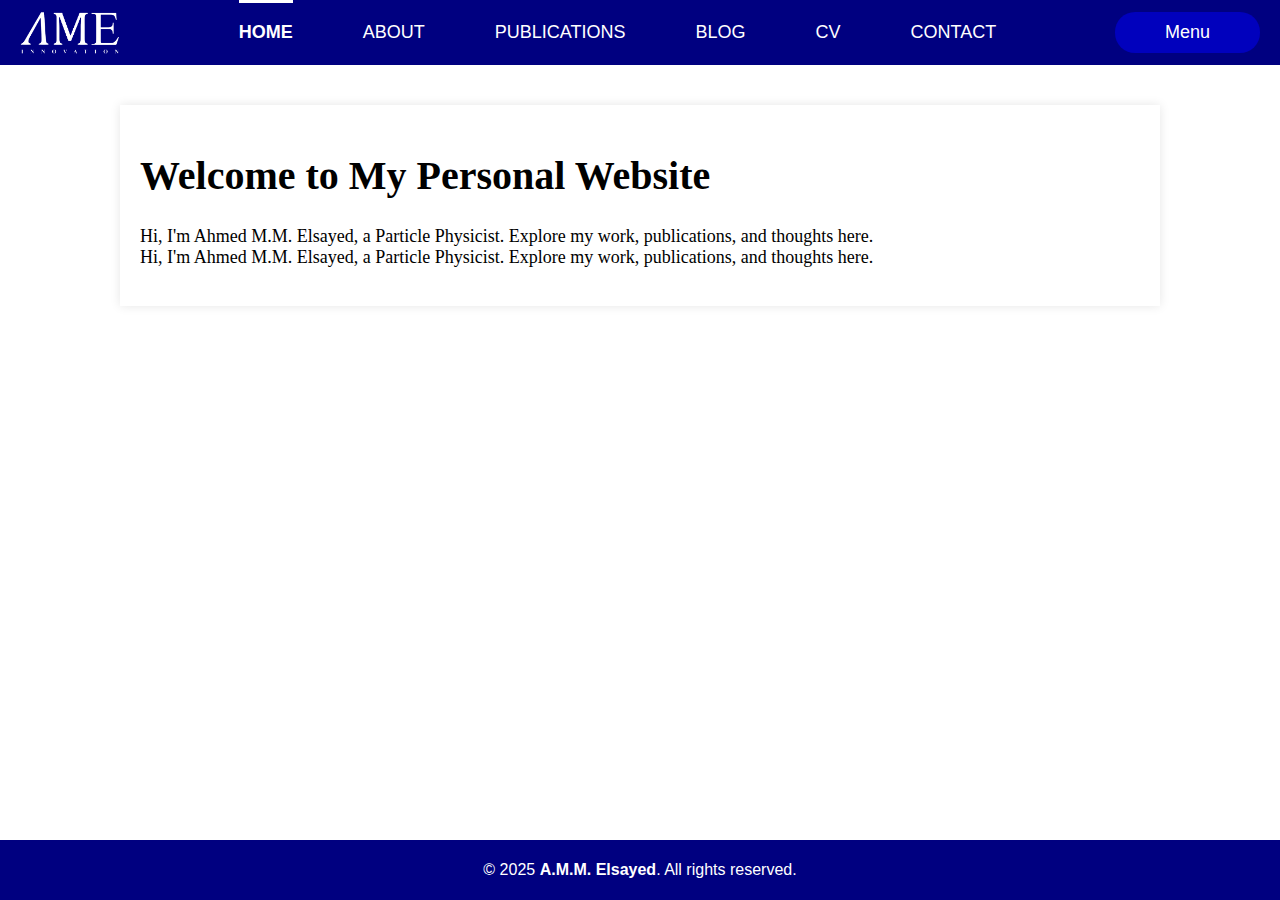
==== index.html @ 426c85c6 "Add files via upload" ====
<!DOCTYPE html>
<html lang="en">

<head>
    <meta charset="UTF-8">

    <meta name="viewport" content="width=device-width, initial-scale=1.0">

    <title>A.M.M. Elsayed</title>

    <!--Browser Tap icon-->
    <link rel="icon" href="https://s3.amazonaws.com/static.graphemica.com/glyphs/i300s/000/011/016/original/039B-300x300.png?1275329315">
    
    <!--Body and Body-Main styles-->
    <link rel="stylesheet" href="home.css">

    <!--Header and footer stylings-->
    <link rel="stylesheet" href="styles/header.css">
    <link rel="stylesheet" href="styles/footer.css">

</head>

<body>

    <!--A Header with links-->
    <header>
        <img src="images/logo.png" alt="Logo" class="logo">
        <nav class="headings-nav">
            <ul>
                <li>
                    <a href= "./index.html" style="border-top: 10px solid white; padding-top: 19px">
                        <strong>HOME</strong>
                    </a>
                </li>
                <li>
                    <a href="./about.html">
                        ABOUT
                    </a>
                </li>
                <li>
                    <a href="./publications.html">
                        PUBLICATIONS
                    </a>
                </li>
                <li>
                    <a href="./blog.html">
                        BLOG
                    </a>
                </li>
                <li>
                    <a href="./cv.html">
                        CV
                    </a>
                </li>
                <li>
                    <a href="./contact_me.html">
                        CONTACT
                    </a>
                </li>
            </ul>
        </nav>
        <button id="menu" class="menu" aria-label="Menu">
        Menu
        </button>
    </header>

    <main>
        <section id="intro">

            <h1>Welcome to My Personal Website</h1>

            <p>
                Hi, I'm Ahmed M.M. Elsayed, a Particle Physicist. Explore my work, publications, and thoughts here.
                <br>
                Hi, I'm Ahmed M.M. Elsayed, a Particle Physicist. Explore my work, publications, and thoughts here.
            </p>

        </section>
    </main>

    <footer>
        <p>&copy 2025 <strong>A.M.M. Elsayed</strong>. All rights reserved.</p>
    </footer>
</body>
</html>
---- home.css ----
/*---------------------------------------*\ 
    AUTHOR: A.M.M. Elsayed   
    * ALL RIGHTS RESERVED *
\*---------------------------------------*/

/*  this is for all the elements in the html file 
    Here we chose to set zero distance between the
    browser borders and the elements borders
*/
html, body {
    margin: 0;
    padding: 0;

    height: 100%;
    display: flex;
    flex-direction: column;
}

body main {
    margin: 10px;   /* Space outside the border */
    padding: 10px;  /* Space inside the border, between content and border */

    flex: 1; /* Fills available space */
}

#intro {
    max-width: 1000px;
    margin: 20px auto;
    padding: 20px;
    background-color: white;
    box-shadow: 0 0 10px rgba(0,0,0,0.1);
}

#intro h1{
    font-size: 40px;
}

#intro p{
    font-size: 18px;
    font-family: 'Times New Roman', Times, serif;
}
---- styles/header.css ----
/* Header Settings */

header {
    background-color: navy; 
    color: white;
    padding: 10px 0px; /* Add some space in (top& bottom) and (left&right) */
    width: 100%; /* To take all width of the page */

    display: flex;
    justify-content: space-between; /* centers horizontally */
    align-items: center;    /* centers vertically */

    gap: 20px;  /* Gap some distance between the logo, links and the toggle menu
                    note that same gap must be used for bullets */
}

/* to edit the logo */
.logo {
    width: 100px;
    height: auto; /* Maintains aspect ratio */
    padding-left:20px;

    filter: brightness(0) saturate(100%) invert(1); /* to make logo white*/
}

.headings-nav ul {
    list-style: none;       /* Remove bullets */
    margin: 0;
    padding: 0;
    display: flex;          /* Lay out items horizontally */
    gap: 70px;              /* Add spacing between items */
  }

/* make the Navigation links with white text color */
.headings-nav ul li a {
    color: white;
    font-family: Arial, Helvetica, sans-serif;
    text-decoration: none;
    font-size: 18px;
  }

.headings-nav ul li a:hover {
    color: lightblue;
    font-family: Arial, Helvetica, sans-serif;
    border-top: 10px solid white;
    padding-top: 19px;
    padding-bottom: 18px;
  }

@media screen and (max-width: 1150px) {
    .headings-nav {
      display: none;
    }
  }

.menu {
    margin-right:20px; 
    background-color: rgb(1, 1, 189);    /* Dark background */
    color: white;              /* White icon */
    font-size: 18px;           /* Increase icon size */
    padding: 10px 50px;        /* Space around the icon */
    border: none;              /* Remove default border */
    border-radius: 20px;        /* Rounded corners */
    cursor: pointer;           /* Pointer cursor on hover */
  }
  
  /* Simple hover effect */
.menu:hover {
    background-color: blue;    /* Slightly lighter on hover */
}
---- styles/footer.css ----
/* Footer styling */

footer {
    background-color: navy;
    color: white;
    padding: 5px 0px;
    width: 100%; /* To take all width of the page */

    font-family: Arial, Helvetica, sans-serif;
    
    display: flex;
    justify-content: center; /* centers horizontally */
    align-items: center;    /* centers vertically */
}
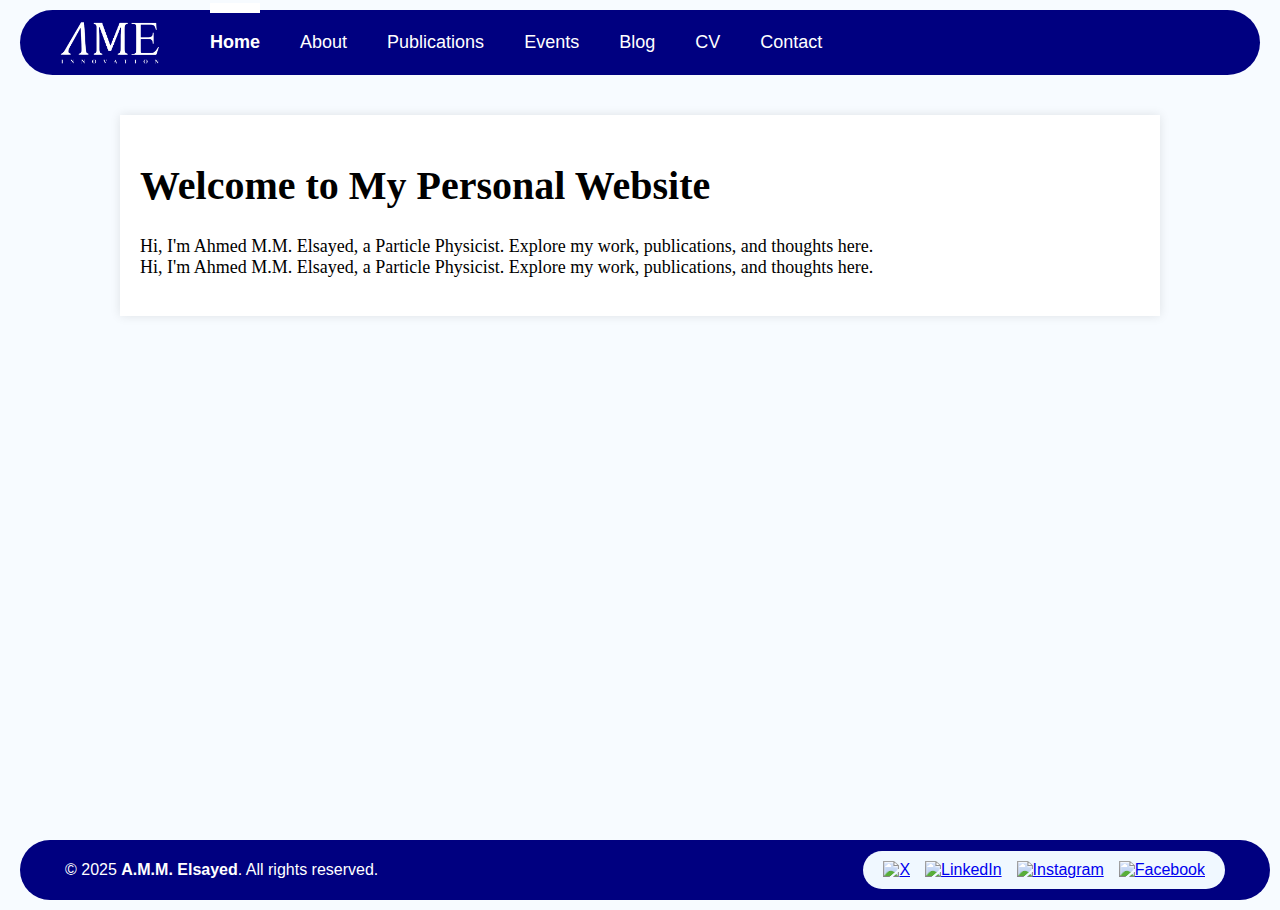
==== commit 874a7418: "Add files via upload" ====
--- a/index.html
+++ b/index.html
@@ -1,3 +1,9 @@
+
+<!-- /* ------------------------------- *\ -->
+<!-- /*     AUTHOR: A.M.M. Elsayed      *\ -->
+<!-- /*    * ALL RIGHTS RESERVED *      *\ -->
+<!-- /* ------------------------------- *\ -->
+ 
 <!DOCTYPE html>
 <html lang="en">
 
@@ -24,44 +30,92 @@
 
     <!--A Header with links-->
     <header>
-        <img src="images/logo.png" alt="Logo" class="logo">
-        <nav class="headings-nav">
-            <ul>
-                <li>
-                    <a href= "./index.html" style="border-top: 10px solid white; padding-top: 19px">
-                        <strong>HOME</strong>
-                    </a>
-                </li>
-                <li>
-                    <a href="./about.html">
-                        ABOUT
-                    </a>
-                </li>
-                <li>
-                    <a href="./publications.html">
-                        PUBLICATIONS
-                    </a>
-                </li>
-                <li>
-                    <a href="./blog.html">
-                        BLOG
-                    </a>
-                </li>
-                <li>
-                    <a href="./cv.html">
-                        CV
-                    </a>
-                </li>
-                <li>
-                    <a href="./contact_me.html">
-                        CONTACT
-                    </a>
-                </li>
-            </ul>
-        </nav>
-        <button id="menu" class="menu" aria-label="Menu">
-        Menu
-        </button>
+        <div class="header-links">
+            <img src="images/logo.png" alt="Logo">
+            <nav>
+                <ul>
+                    <li>
+                        <a href= "./index.html" style="border-top: 10px solid white; padding-top: 19px">
+                            <strong>Home</strong>
+                        </a>
+                    </li>
+                    <li>
+                        <a href="./about.html">
+                            About
+                        </a>
+                    </li>
+                    <li>
+                        <a href="./publications.html">
+                            Publications
+                        </a>
+                    </li>
+                    <li>
+                        <a href="./events.html">
+                            Events
+                        </a>
+                    </li>
+                    <li>
+                        <a href="./blog.html">
+                            Blog
+                        </a>
+                    </li>
+                    <li>
+                        <a href="./cv.html">
+                            CV
+                        </a>
+                    </li>
+                    <li>
+                        <a href="./contact_me.html">
+                            Contact
+                        </a>
+                    </li>
+                </ul>
+            </nav>
+        </div>
+
+        <div class="header-menu">
+            <button>Menu</button>
+            <nav>
+                <ul>
+                    <li>
+                        <a href= "./index.html">
+                            Home
+                        </a>
+                    </li>
+                    <li>
+                        <a href="./about.html">
+                            About
+                        </a>
+                    </li>
+                    <li>
+                        <a href="./publications.html">
+                            Publications
+                        </a>
+                    </li>
+                    <li>
+                        <a href="./events.html">
+                            Events
+                        </a>
+                    </li>
+                    <li>
+                        <a href="./blog.html">
+                            Blog
+                        </a>
+                    </li>
+                    <li>
+                        <a href="./cv.html">
+                            CV
+                        </a>
+                    </li>
+                    <li>
+                        <a href="./contact_me.html">
+                            Contact
+                        </a>
+                    </li>
+                </ul>
+            </nav>
+        </div>
+        <script src="./menu.js"></script>
     </header>
 
     <main>
@@ -77,9 +131,15 @@
 
         </section>
     </main>
+    
+    <footer>
+        <p style="padding-left:40px;">
+            &copy 2025 <strong>A.M.M. Elsayed</strong>. All rights reserved.
+        </p>
+        <div class="social-links"></div>
+    </footer>
+    <script src="user/upload_social_links.js"></script>
 
-    <footer>
-        <p>&copy 2025 <strong>A.M.M. Elsayed</strong>. All rights reserved.</p>
-    </footer>
+    
 </body>
 </html>--- a/home.css
+++ b/home.css
@@ -8,12 +8,16 @@
     browser borders and the elements borders
 */
 html, body {
-    margin: 0;
-    padding: 0;
+    margin-top: 5px;
+    margin-bottom: 5px;
+    margin-left: 10px;
+    margin-right: 10px;
 
     height: 100%;
     display: flex;
     flex-direction: column;
+
+    background-color: rgb(247, 251, 255);
 }
 
 body main {
--- a/styles/header.css
+++ b/styles/header.css
@@ -1,4 +1,7 @@
-/* Header Settings */
+/*---------------------------------------*\ 
+    AUTHOR: A.M.M. Elsayed   
+    * ALL RIGHTS RESERVED *
+\*---------------------------------------*/
 
 header {
     background-color: navy; 
@@ -12,34 +15,44 @@
 
     gap: 20px;  /* Gap some distance between the logo, links and the toggle menu
                     note that same gap must be used for bullets */
+
+    border-radius: 40px;        /* Rounded corners */
+}
+
+/*%%%%%%%%%%%%%%%%%%%%%%%%%%%%%%%%%%%%%%%%*/
+
+.header-links {
+  display: flex;
+  align-items: center;    /* centers vertically */
+  gap: 50px; 
 }
 
 /* to edit the logo */
-.logo {
+.header-links img {
     width: 100px;
     height: auto; /* Maintains aspect ratio */
-    padding-left:20px;
+    margin-left:40px;
 
     filter: brightness(0) saturate(100%) invert(1); /* to make logo white*/
 }
 
-.headings-nav ul {
+.header-links nav ul {
     list-style: none;       /* Remove bullets */
     margin: 0;
     padding: 0;
-    display: flex;          /* Lay out items horizontally */
-    gap: 70px;              /* Add spacing between items */
+    display: flex;
+    gap: 40px;              /* Add spacing between items */
   }
 
 /* make the Navigation links with white text color */
-.headings-nav ul li a {
+.header-links nav ul li a {
     color: white;
     font-family: Arial, Helvetica, sans-serif;
     text-decoration: none;
     font-size: 18px;
   }
 
-.headings-nav ul li a:hover {
+.header-links nav ul li a:hover {
     color: lightblue;
     font-family: Arial, Helvetica, sans-serif;
     border-top: 10px solid white;
@@ -48,23 +61,58 @@
   }
 
 @media screen and (max-width: 1150px) {
-    .headings-nav {
+    .header-links nav {
       display: none;
     }
   }
 
-.menu {
-    margin-right:20px; 
-    background-color: rgb(1, 1, 189);    /* Dark background */
-    color: white;              /* White icon */
-    font-size: 18px;           /* Increase icon size */
-    padding: 10px 50px;        /* Space around the icon */
-    border: none;              /* Remove default border */
-    border-radius: 20px;        /* Rounded corners */
-    cursor: pointer;           /* Pointer cursor on hover */
+/*%%%%%%%%%%%%%%%%%%%%%%%%%%%%%%%%%%%%%%%%*/
+
+.header-menu nav ul{
+  display:none;
+  list-style: none;   /* Remove bullets */
+  margin: 0;
+  padding: 0;
+  position: absolute;
+  background-color: blue;
+  width: 150px;
+}
+
+/* Each list item with a border below */
+.header-menu nav ul li {
+  padding-left: 0px;
+  padding-top: 10px;
+  padding-bottom: 10px;
+}
+
+.header-menu nav ul li:hover{
+  background-color: rgb(62, 62, 255);
+  border-top: 0.5px solid rgb(239, 239, 239);
+  border-bottom: 0.5px solid rgb(239, 239, 239);
+}
+
+.header-menu nav ul li a{
+  display: block;
+  color: white;
+  font-size: 15px;
+  text-align: center;
+  text-decoration: none; /* Remove underline if needed */
+}
+
+.header-menu button {
+  width: 150px;
+  margin-right:40px; 
+  background-color: rgb(1, 1, 189);    /* Dark background */
+  color: white;              /* White icon */
+  font-size: 18px;           /* Increase icon size */
+  padding: 10px 50px;        /* Space around the icon */
+  border: none;              /* Remove default border */
+  border-radius: 20px;        /* Rounded corners */
+  cursor: pointer;           /* Pointer cursor on hover */
+}
+
+@media screen and (min-width: 1150px) {
+  .header-menu button {
+    display: none;
   }
-  
-  /* Simple hover effect */
-.menu:hover {
-    background-color: blue;    /* Slightly lighter on hover */
-}+}
--- a/styles/footer.css
+++ b/styles/footer.css
@@ -1,15 +1,38 @@
-
-/* Footer styling */
+/*---------------------------------------*\ 
+    AUTHOR: A.M.M. Elsayed   
+    * ALL RIGHTS RESERVED *
+\*---------------------------------------*/
 
 footer {
     background-color: navy;
     color: white;
-    padding: 5px 0px;
+    padding: 5px;
     width: 100%; /* To take all width of the page */
 
     font-family: Arial, Helvetica, sans-serif;
     
     display: flex;
-    justify-content: center; /* centers horizontally */
+    justify-content: space-between; /* centers horizontally */
     align-items: center;    /* centers vertically */
-}+
+    border-radius: 40px;        /* Rounded corners */
+    gap: 20px;
+}
+
+.social-links {
+    margin: 5px;
+    margin-right: 40px;
+    padding: 10px 20px;        /* Space around the icon */
+    display: flex;
+    flex-direction: row;
+    gap: 15px;
+    border-radius: 40px;        /* Rounded corners */
+    background-color: aliceblue;
+}
+
+.social-links a img {
+    width: 25px;
+    height: 25px;
+}
+
+
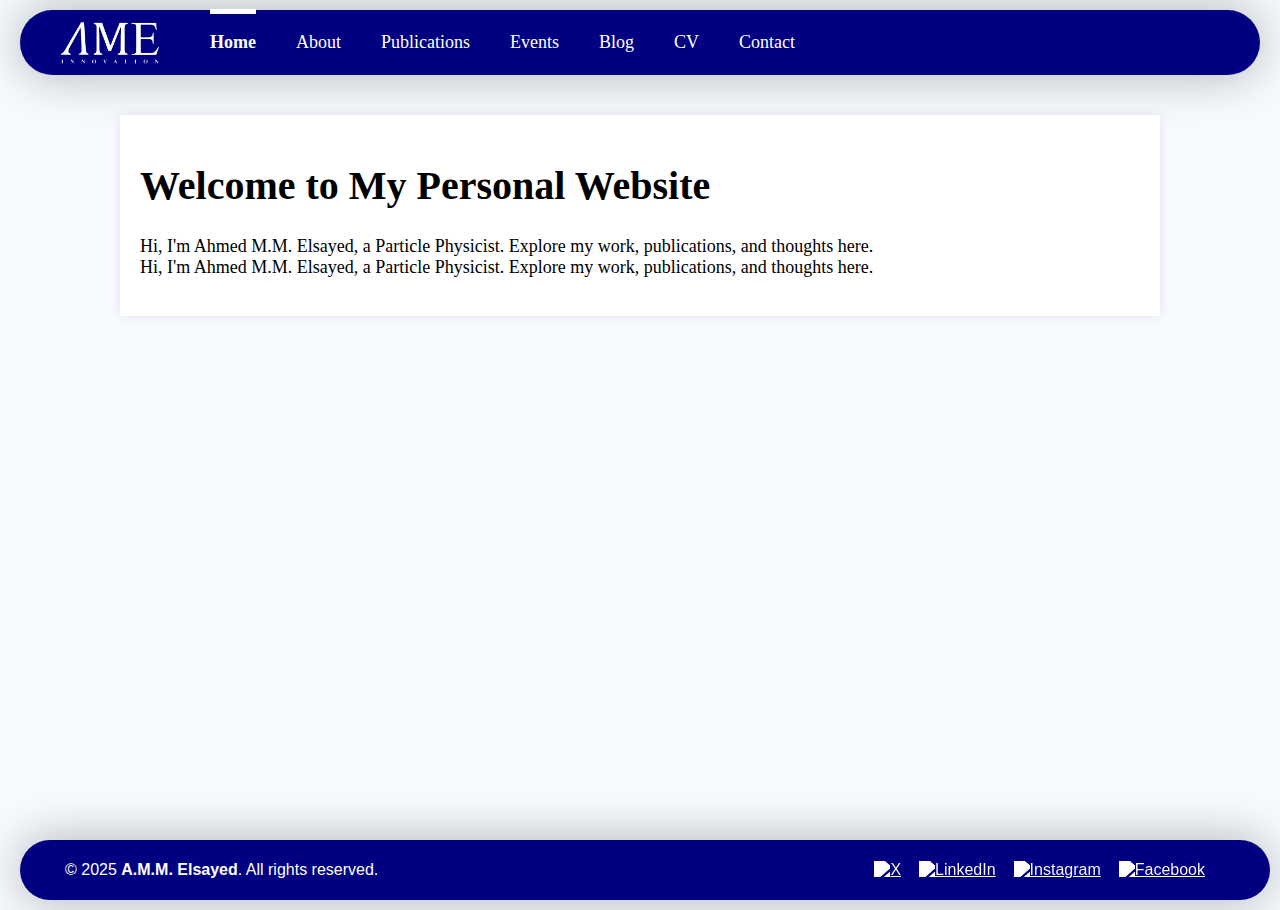
==== commit a1b6a3c9: "Add files via upload" ====
--- a/index.html
+++ b/index.html
@@ -35,37 +35,37 @@
             <nav>
                 <ul>
                     <li>
-                        <a href= "./index.html" style="border-top: 10px solid white; padding-top: 19px">
-                            <strong>Home</strong>
+                        <a href= "./index.html" id="home">
+                            Home
                         </a>
                     </li>
                     <li>
-                        <a href="./about.html">
+                        <a href="./about.html" id="about">
                             About
                         </a>
                     </li>
                     <li>
-                        <a href="./publications.html">
+                        <a href="./publications.html" id="publications">
                             Publications
                         </a>
                     </li>
                     <li>
-                        <a href="./events.html">
+                        <a href="./events.html" id="events">
                             Events
                         </a>
                     </li>
                     <li>
-                        <a href="./blog.html">
+                        <a href="./blog.html" id="blog">
                             Blog
                         </a>
                     </li>
                     <li>
-                        <a href="./cv.html">
+                        <a href="./cv.html" id="cv">
                             CV
                         </a>
                     </li>
                     <li>
-                        <a href="./contact_me.html">
+                        <a href="./contact_me.html" id="contact_me">
                             Contact
                         </a>
                     </li>
@@ -74,41 +74,45 @@
         </div>
 
         <div class="header-menu">
-            <button>Menu</button>
+            <button>
+                <span class="line"></span>
+                <span class="line"></span>
+                <span class="line"></span>
+            </button>
             <nav>
                 <ul>
                     <li>
-                        <a href= "./index.html">
+                        <a href= "./index.html" id="home">
                             Home
                         </a>
                     </li>
                     <li>
-                        <a href="./about.html">
+                        <a href="./about.html" id="about">
                             About
                         </a>
                     </li>
                     <li>
-                        <a href="./publications.html">
+                        <a href="./publications.html" id="publications">
                             Publications
                         </a>
                     </li>
                     <li>
-                        <a href="./events.html">
+                        <a href="./events.html" id="events">
                             Events
                         </a>
                     </li>
                     <li>
-                        <a href="./blog.html">
+                        <a href="./blog.html" id="blog">
                             Blog
                         </a>
                     </li>
                     <li>
-                        <a href="./cv.html">
+                        <a href="./cv.html" id="cv">
                             CV
                         </a>
                     </li>
                     <li>
-                        <a href="./contact_me.html">
+                        <a href="./contact_me.html" id="contact_me">
                             Contact
                         </a>
                     </li>
--- a/home.css
+++ b/home.css
@@ -27,6 +27,16 @@
     flex: 1; /* Fills available space */
 }
 
+.header-links nav ul li #home {
+    border-top: 5px solid white;
+    padding-top: 18px;
+    font-weight: bold;
+}
+
+.header-menu nav ul li #home {
+    font-weight: bold;
+}
+
 #intro {
     max-width: 1000px;
     margin: 20px auto;
--- a/styles/header.css
+++ b/styles/header.css
@@ -17,6 +17,8 @@
                     note that same gap must be used for bullets */
 
     border-radius: 40px;        /* Rounded corners */
+
+    box-shadow: 0 0 50px rgba(0,0,0,0.3); /* border shadows */
 }
 
 /*%%%%%%%%%%%%%%%%%%%%%%%%%%%%%%%%%%%%%%%%*/
@@ -47,17 +49,14 @@
 /* make the Navigation links with white text color */
 .header-links nav ul li a {
     color: white;
-    font-family: Arial, Helvetica, sans-serif;
+    font-family: 'Times New Roman', Times, serif;
     text-decoration: none;
     font-size: 18px;
   }
 
 .header-links nav ul li a:hover {
-    color: lightblue;
-    font-family: Arial, Helvetica, sans-serif;
-    border-top: 10px solid white;
-    padding-top: 19px;
-    padding-bottom: 18px;
+    border-top: 5px solid white;
+    padding-top: 18px;
   }
 
 @media screen and (max-width: 1150px) {
@@ -71,10 +70,10 @@
 .header-menu nav ul{
   display:none;
   list-style: none;   /* Remove bullets */
-  margin: 0;
+  margin:0;
   padding: 0;
   position: absolute;
-  background-color: blue;
+  background-color: navy;
   width: 150px;
 }
 
@@ -102,13 +101,32 @@
 .header-menu button {
   width: 150px;
   margin-right:40px; 
-  background-color: rgb(1, 1, 189);    /* Dark background */
+  background-color: navy;    /* Dark background */
   color: white;              /* White icon */
   font-size: 18px;           /* Increase icon size */
   padding: 10px 50px;        /* Space around the icon */
   border: none;              /* Remove default border */
   border-radius: 20px;        /* Rounded corners */
   cursor: pointer;           /* Pointer cursor on hover */
+  display: flex;
+  flex-direction: column;
+  justify-content: space-around;
+  align-items: center;
+}
+
+.header-menu button .line {
+  width: 60px;
+  height: 2px;
+  background-color: white;
+  margin: 3px;
+  transition: width 0.5s ease, margin 0.8s ease, height 1s ease;
+}
+
+.header-menu button:hover .line,
+.header-menu button.active .line  {
+  width: 150px;
+  margin: 0;
+  height: 1px;
 }
 
 @media screen and (min-width: 1150px) {
--- a/styles/footer.css
+++ b/styles/footer.css
@@ -17,6 +17,8 @@
 
     border-radius: 40px;        /* Rounded corners */
     gap: 20px;
+
+    box-shadow: 0 0 50px rgba(0,0,0,0.3); /* border shadows */
 }
 
 .social-links {
@@ -25,14 +27,14 @@
     padding: 10px 20px;        /* Space around the icon */
     display: flex;
     flex-direction: row;
-    gap: 15px;
+    gap: 18px;
     border-radius: 40px;        /* Rounded corners */
-    background-color: aliceblue;
 }
 
 .social-links a img {
     width: 25px;
     height: 25px;
+    filter: brightness(0) saturate(100%) invert(1); /* to make logo white*/
 }
 
 
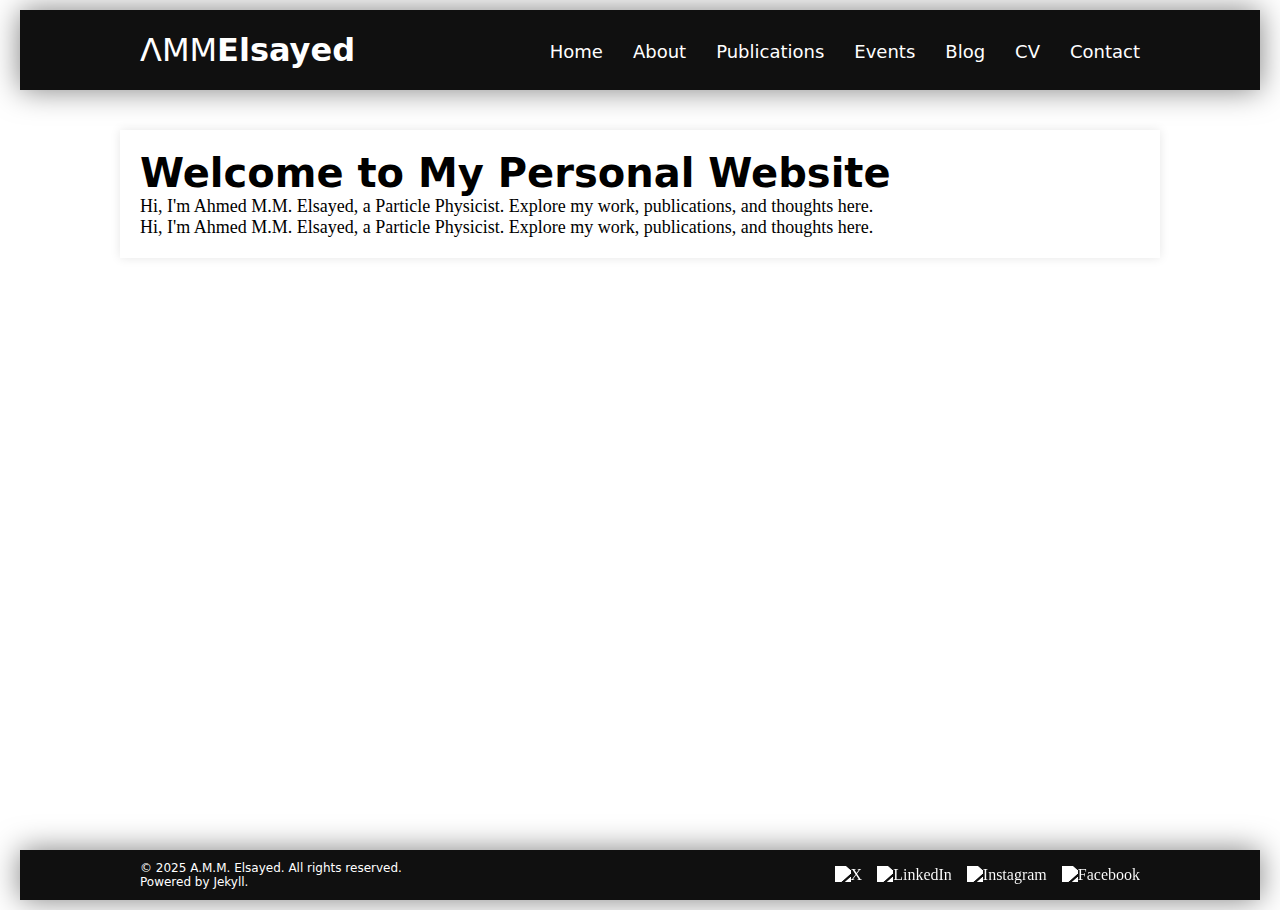
==== commit c78444e5: "Add files via upload" ====
--- a/index.html
+++ b/index.html
@@ -15,7 +15,7 @@
     <title>A.M.M. Elsayed</title>
 
     <!--Browser Tap icon-->
-    <link rel="icon" href="https://s3.amazonaws.com/static.graphemica.com/glyphs/i300s/000/011/016/original/039B-300x300.png?1275329315">
+    <link rel="icon" href="images/tap-icon.png">
     
     <!--Body and Body-Main styles-->
     <link rel="stylesheet" href="home.css">
@@ -23,104 +23,15 @@
     <!--Header and footer stylings-->
     <link rel="stylesheet" href="styles/header.css">
     <link rel="stylesheet" href="styles/footer.css">
+    <link rel="stylesheet" href="styles/bodies.css">
 
 </head>
 
 <body>
 
-    <!--A Header with links-->
-    <header>
-        <div class="header-links">
-            <img src="images/logo.png" alt="Logo">
-            <nav>
-                <ul>
-                    <li>
-                        <a href= "./index.html" id="home">
-                            Home
-                        </a>
-                    </li>
-                    <li>
-                        <a href="./about.html" id="about">
-                            About
-                        </a>
-                    </li>
-                    <li>
-                        <a href="./publications.html" id="publications">
-                            Publications
-                        </a>
-                    </li>
-                    <li>
-                        <a href="./events.html" id="events">
-                            Events
-                        </a>
-                    </li>
-                    <li>
-                        <a href="./blog.html" id="blog">
-                            Blog
-                        </a>
-                    </li>
-                    <li>
-                        <a href="./cv.html" id="cv">
-                            CV
-                        </a>
-                    </li>
-                    <li>
-                        <a href="./contact_me.html" id="contact_me">
-                            Contact
-                        </a>
-                    </li>
-                </ul>
-            </nav>
-        </div>
-
-        <div class="header-menu">
-            <button>
-                <span class="line"></span>
-                <span class="line"></span>
-                <span class="line"></span>
-            </button>
-            <nav>
-                <ul>
-                    <li>
-                        <a href= "./index.html" id="home">
-                            Home
-                        </a>
-                    </li>
-                    <li>
-                        <a href="./about.html" id="about">
-                            About
-                        </a>
-                    </li>
-                    <li>
-                        <a href="./publications.html" id="publications">
-                            Publications
-                        </a>
-                    </li>
-                    <li>
-                        <a href="./events.html" id="events">
-                            Events
-                        </a>
-                    </li>
-                    <li>
-                        <a href="./blog.html" id="blog">
-                            Blog
-                        </a>
-                    </li>
-                    <li>
-                        <a href="./cv.html" id="cv">
-                            CV
-                        </a>
-                    </li>
-                    <li>
-                        <a href="./contact_me.html" id="contact_me">
-                            Contact
-                        </a>
-                    </li>
-                </ul>
-            </nav>
-        </div>
-        <script src="./menu.js"></script>
-    </header>
+    <my-header></my-header>
+    <script type="module" src="styles/header.js"></script>
+    <script src="menu.js"></script>
 
     <main>
         <section id="intro">
@@ -136,14 +47,9 @@
         </section>
     </main>
     
-    <footer>
-        <p style="padding-left:40px;">
-            &copy 2025 <strong>A.M.M. Elsayed</strong>. All rights reserved.
-        </p>
-        <div class="social-links"></div>
-    </footer>
+    <my-footer></my-footer>
+    <script type="module" src="styles/footer.js"></script>
     <script src="user/upload_social_links.js"></script>
-
     
 </body>
 </html>--- a/styles/header.css
+++ b/styles/header.css
@@ -3,107 +3,158 @@
     * ALL RIGHTS RESERVED *
 \*---------------------------------------*/
 
+/*%%%%% REST ALL DEFAULTS  %%%%%%%*/
+
+*{
+  margin: 0;
+  padding: 0;
+  list-style: none;
+  text-decoration: none;
+}
+
+/*%%%%% HEADRERS  %%%%%%%*/
+
 header {
-    background-color: navy; 
-    color: white;
-    padding: 10px 0px; /* Add some space in (top& bottom) and (left&right) */
-    width: 100%; /* To take all width of the page */
-
-    display: flex;
-    justify-content: space-between; /* centers horizontally */
-    align-items: center;    /* centers vertically */
-
-    gap: 20px;  /* Gap some distance between the logo, links and the toggle menu
-                    note that same gap must be used for bullets */
-
-    border-radius: 40px;        /* Rounded corners */
-
-    box-shadow: 0 0 50px rgba(0,0,0,0.3); /* border shadows */
-}
+  width: 100%; /* To take all width of the page */
+  height: 80px;
+
+  display: flex;
+  flex-direction: row; /* Items are placed left to right. */
+  justify-content: space-evenly;   /*  Aligns flex items along the main axis (defined by flex-direction). */
+  align-items: center; /*  Aligns flex items along the cross axis: */
+  background-color: #101010;  /* */
+  box-shadow: 0 0 30px rgba(0,0,0,0.5); /* border shadows */
+}
+
+.inner-header {
+  width: 1000px;
+  height: 100%;
+  padding: 0px 40px;
+  display: flex;
+  flex-direction: row; /* Items are placed left to right. */
+  justify-content: space-between;   /*  Aligns flex items along the main axis (defined by flex-direction). */
+  align-items: center; /*  Aligns flex items along the cross axis: */
+}
+
+/*%%%%%%%%%%%%%%%%%%%%%%%%%%%%%%%%%%*/
+/*%%%%%%%%%% LOGO %%%%%%%%%%%%%%%%%%*/
+/*%%%%%%%%%%%%%%%%%%%%%%%%%%%%%%%%%%*/
+
+.logo-container {
+  display: flex;
+  flex-direction: row; /* Items are placed left to right. */
+  justify-content: space-evenly;   /*  Aligns flex items along the main axis (defined by flex-direction). */
+  align-items: center; /*  Aligns flex items along the cross axis: */
+  height: 100%;
+}
+
+/* %%%%%%%%%%%%%%%% IMAGE LOGO SET TO UNVISIBLE */
+
+/* to edit the logo img */
+.logo-container img {
+  display: none;
+  width: 100px;
+  height: 100%; /* Maintains aspect ratio */
+  margin-left: 40px;
+  filter: brightness(0) saturate(100%) invert(1); /* to make logo white*/
+}
+
+/*%%%%%%%%%%%%%%%% TEXT LOGO  */
+
+.logo-container h1 {
+  color:white;
+  font-family: system-ui, -apple-system, BlinkMacSystemFont, 'Segoe UI', Roboto, Oxygen, Ubuntu, Cantarell, 'Open Sans', 'Helvetica Neue', sans-serif;
+  font-size: 32px;
+  font-weight: 10;
+}
+
+.logo-container h1 span {
+  font-weight: 800;
+}
+
+/*%%%%%%%%%%%%%%%% NAVIGATION LINKS  */
+
+.navigations  {
+  height: 100%;
+  display: flex;
+  flex-direction: row; /* Items are placed left to right. */
+  justify-content: space-evenly;   /*  Aligns flex items along the main axis (defined by flex-direction). */
+  align-items: center; /*  Aligns flex items along the cross axis: */
+}
+  
+.navigations nav {
+  height: 100%;
+  display: flex;
+  flex-direction: row; /* Items are placed left to right. */
+  justify-content: space-evenly;   /*  Aligns flex items along the main axis (defined by flex-direction). */
+  align-items: center; /*  Aligns flex items along the cross axis: */
+}
+
+.navigations nav ul {
+  height: 100%;
+  display: flex;
+  flex-direction: row; /* Items are placed left to right. */
+  justify-content: space-evenly;   /*  Aligns flex items along the main axis (defined by flex-direction). */
+  align-items: center; /*  Aligns flex items along the cross axis: */
+  gap: 20px;
+}
+
+.navigations nav ul li {
+  height: 100%;
+  display: flex;
+  flex-direction: column; /* Items are placed left to right. */
+  justify-content: space-evenly;   /*  Aligns flex items along the main axis (defined by flex-direction). */
+  align-items: center; /*  Aligns flex items along the cross axis: */
+}
+
+.navigations nav ul li a {
+  height: 100%;
+  display: flex;
+  padding: 10px;
+  flex-direction: column; /* Items are placed left to right. */
+  justify-content: space-evenly;   /*  Aligns flex items along the main axis (defined by flex-direction). */
+  align-items: center; /*  Aligns flex items along the cross axis: */
+  color: white;
+  font-size: 18px;
+  font-weight: 300;
+  font-family: system-ui, -apple-system, BlinkMacSystemFont, 'Segoe UI', Roboto, Oxygen, Ubuntu, Cantarell, 'Open Sans', 'Helvetica Neue', sans-serif;
+  border-top: 3px solid rgba(0, 0, 0, 0);
+  transition: border-top 0.8s ease, font-weight 0.2s ease, font-size 0.3s ease;
+}
+
+.navigations nav ul li a:last-child {
+  padding-right: 0px;
+  margin-right: 0px;
+}
+
+.navigations nav ul li a:hover {
+    border-top: 3px solid white;
+    font-weight: 500;
+    font-size: 20px;
+  }
 
 /*%%%%%%%%%%%%%%%%%%%%%%%%%%%%%%%%%%%%%%%%*/
 
-.header-links {
-  display: flex;
-  align-items: center;    /* centers vertically */
-  gap: 50px; 
-}
-
-/* to edit the logo */
-.header-links img {
-    width: 100px;
-    height: auto; /* Maintains aspect ratio */
-    margin-left:40px;
-
-    filter: brightness(0) saturate(100%) invert(1); /* to make logo white*/
-}
-
-.header-links nav ul {
-    list-style: none;       /* Remove bullets */
-    margin: 0;
-    padding: 0;
-    display: flex;
-    gap: 40px;              /* Add spacing between items */
-  }
-
-/* make the Navigation links with white text color */
-.header-links nav ul li a {
-    color: white;
-    font-family: 'Times New Roman', Times, serif;
-    text-decoration: none;
-    font-size: 18px;
-  }
-
-.header-links nav ul li a:hover {
-    border-top: 5px solid white;
-    padding-top: 18px;
-  }
-
-@media screen and (max-width: 1150px) {
-    .header-links nav {
-      display: none;
-    }
-  }
-
-/*%%%%%%%%%%%%%%%%%%%%%%%%%%%%%%%%%%%%%%%%*/
-
-.header-menu nav ul{
-  display:none;
-  list-style: none;   /* Remove bullets */
-  margin:0;
-  padding: 0;
-  position: absolute;
-  background-color: navy;
-  width: 150px;
-}
-
-/* Each list item with a border below */
-.header-menu nav ul li {
-  padding-left: 0px;
-  padding-top: 10px;
-  padding-bottom: 10px;
-}
-
-.header-menu nav ul li:hover{
-  background-color: rgb(62, 62, 255);
-  border-top: 0.5px solid rgb(239, 239, 239);
-  border-bottom: 0.5px solid rgb(239, 239, 239);
-}
-
-.header-menu nav ul li a{
-  display: block;
-  color: white;
-  font-size: 15px;
-  text-align: center;
-  text-decoration: none; /* Remove underline if needed */
-}
-
-.header-menu button {
-  width: 150px;
-  margin-right:40px; 
-  background-color: navy;    /* Dark background */
+.header-menu {
+  height: 100%;
+  display: flex;
+  align-items: center;     /* Center children vertically */
+  justify-content: center; /* Center horizontally if needed */
+  position: relative;      /* Position context for the absolute menu */
+}
+
+.header-menu .menu-button {
+  position: relative;
+  /* Ensure the button stays centered; no need for flex-direction: column here */
+  display: inline-block;
+}
+
+/*%%%%%%%%%%%%%%%% MENU BUTTON LINKS  */
+
+.header-menu .menu-button button {
+  width: 100px;
+  background-color: #202020;    /* Dark background */
   color: white;              /* White icon */
-  font-size: 18px;           /* Increase icon size */
   padding: 10px 50px;        /* Space around the icon */
   border: none;              /* Remove default border */
   border-radius: 20px;        /* Rounded corners */
@@ -114,7 +165,7 @@
   align-items: center;
 }
 
-.header-menu button .line {
+.header-menu .menu-button button .line {
   width: 60px;
   height: 2px;
   background-color: white;
@@ -122,15 +173,75 @@
   transition: width 0.5s ease, margin 0.8s ease, height 1s ease;
 }
 
-.header-menu button:hover .line,
-.header-menu button.active .line  {
-  width: 150px;
+.header-menu .menu-button:hover .line,
+.header-menu .menu-button.active .line  {
+  width: 80px;
   margin: 0;
-  height: 1px;
-}
-
-@media screen and (min-width: 1150px) {
-  .header-menu button {
+  height: 0.5px;
+}
+
+/*%%%%%%%%%%%%%%%% MENU  LINKS  */
+
+/* MENU NAVIGATIONS: now positioned absolutely relative to .menu-button */
+.header-menu .menu-button .menu-navigations {
+    /* Instead of display, start hidden via opacity and translateY */
+  opacity: 0;
+  pointer-events: none; /* Prevent interaction when hidden */
+  transition: opacity 0.3s ease, transform 0.3s ease;
+  position: absolute;
+  top: 100%; /* Flush directly below the button */
+  left: 50%;
+  transform: translateX(-50%);
+  width: 100px; /* Adjust as needed */
+  background-color: #202020; /* Match the button */
+  box-shadow: 0px 4px 10px rgba(0, 0, 0, 0.5);
+  border-radius: 10px;
+  z-index: 1000;
+  margin: 0; /* No gap */
+}
+
+/* When the menu is visible, add the "visible" class to change opacity and transform */
+.header-menu .menu-button .menu-navigations.visible {
+  opacity: 1;
+  pointer-events: auto;
+}
+
+/* Style the inner navigation list within the menu */
+.header-menu .menu-button .menu-navigations nav ul {
+  display: flex;
+  flex-direction: column;
+  align-items: center;
+  padding: 10px 0;
+}
+
+.header-menu .menu-button .menu-navigations nav ul li {
+  width: 100%;
+  padding: 10px 0;
+  text-align: center;
+}
+
+.header-menu .menu-button .menu-navigations nav ul li a {
+  color: white;
+  font-size: 16px;
+  font-weight: 400;
+  text-decoration: none;
+  display: block;
+  padding: 8px 10px;
+  transition: background-color 0.3s ease;
+}
+
+.header-menu .menu-button .menu-navigations nav ul li a:hover {
+  background-color: rgba(255, 255, 255, 0.2);
+  border-radius: 5px;
+}
+
+@media screen and (max-width: 1100px) {
+  .navigations {
     display: none;
   }
 }
+@media screen and (min-width: 1100px) {
+  .header-menu {
+    display: none;
+  }
+}
--- a/styles/footer.css
+++ b/styles/footer.css
@@ -2,39 +2,85 @@
     AUTHOR: A.M.M. Elsayed   
     * ALL RIGHTS RESERVED *
 \*---------------------------------------*/
+*{
+    margin: 0;
+    padding: 0;
+    list-style: none;
+    text-decoration: none;
+  }
 
 footer {
-    background-color: navy;
+    width: 100%; /* To take all width of the page */
+    height: 50px;
+  
+    display: flex;
+    flex-direction: row; /* Items are placed left to right. */
+    justify-content: space-evenly;   /*  Aligns flex items along the main axis (defined by flex-direction). */
+    align-items: center; /*  Aligns flex items along the cross axis: */
+    background-color: #101010;  /* */
+    box-shadow: 0 0 30px rgba(0,0,0,0.5); /* border shadows */
+}
+
+.inner-footer {
+    width: 1000px;
+    height: 100%;
+    padding: 0px 40px;
+    display: flex;
+    flex-direction: row; /* Items are placed left to right. */
+    justify-content: space-between;   /*  Aligns flex items along the main axis (defined by flex-direction). */
+    align-items: center; /*  Aligns flex items along the cross axis: */
+  }
+
+footer p {
     color: white;
-    padding: 5px;
-    width: 100%; /* To take all width of the page */
+    font-family: system-ui, -apple-system, BlinkMacSystemFont, 'Segoe UI', Roboto, Oxygen, Ubuntu, Cantarell, 'Open Sans', 'Helvetica Neue', sans-serif;
+    font-size: 12px;
+    font-weight: 10;
+}
 
-    font-family: Arial, Helvetica, sans-serif;
-    
-    display: flex;
-    justify-content: space-between; /* centers horizontally */
-    align-items: center;    /* centers vertically */
-
-    border-radius: 40px;        /* Rounded corners */
-    gap: 20px;
-
-    box-shadow: 0 0 50px rgba(0,0,0,0.3); /* border shadows */
+footer p a {
+    color: white;
 }
 
 .social-links {
-    margin: 5px;
-    margin-right: 40px;
-    padding: 10px 20px;        /* Space around the icon */
     display: flex;
-    flex-direction: row;
-    gap: 18px;
-    border-radius: 40px;        /* Rounded corners */
+    flex-direction: row; /* Items are placed left to right. */
+    justify-content: space-evenly;   /*  Aligns flex items along the main axis (defined by flex-direction). */
+    align-items: center; /*  Aligns flex items along the cross axis: */
+    gap: 15px;
 }
 
 .social-links a img {
-    width: 25px;
-    height: 25px;
+    width: 20px;
+    height: 20px;
     filter: brightness(0) saturate(100%) invert(1); /* to make logo white*/
+    transition: width 0.2s ease, height 0.2s ease;
 }
 
+.social-links a img:hover {
+    width: 23px;
+    height: 23px;
+}
 
+@media screen and (max-width: 450px) {
+
+    .social-links {
+        gap: 8px;
+    }
+
+    .social-links a img {
+        width: 15px;
+        height: 15px;
+    }
+
+    .social-links a img:hover {
+        width: 18px;
+        height: 18px;
+    }
+
+    footer p {
+        font-size: 8px;
+    }
+  }
+
+
--- a/styles/bodies.css
+++ b/styles/bodies.css
@@ -0,0 +1,44 @@
+/*---------------------------------------*\ 
+    AUTHOR: A.M.M. Elsayed   
+    * ALL RIGHTS RESERVED *
+\*---------------------------------------*/
+
+*{
+    margin: 0;
+    padding: 0;
+    list-style: none;
+    text-decoration: none;
+}
+
+html, body {
+    height: 100%;
+    display: flex;
+    flex-direction: column; /* Items are placed left to right. */
+    background-color: white;
+}
+
+body main {
+    margin: 10px;   /* Space outside the border */
+    padding: 10px;  /* Space inside the border, between content and border */
+    flex: 1; /* Fills available space */
+    font-family: system-ui, -apple-system, BlinkMacSystemFont, 'Segoe UI', Roboto, Oxygen, Ubuntu, Cantarell, 'Open Sans', 'Helvetica Neue', sans-serif;
+}
+
+#page-title {
+    max-width: 1000px;
+    font-size: 25px;
+    background-color: rgba(0, 0, 0, 0);
+    box-shadow:none
+}
+
+section {
+    max-width: 1000px;
+    margin: 20px auto;
+    padding: 20px;
+    background-color: white;
+    box-shadow: 0 0 10px rgba(0,0,0,0.1);
+}
+
+section p{
+    font-size: 15px;
+}
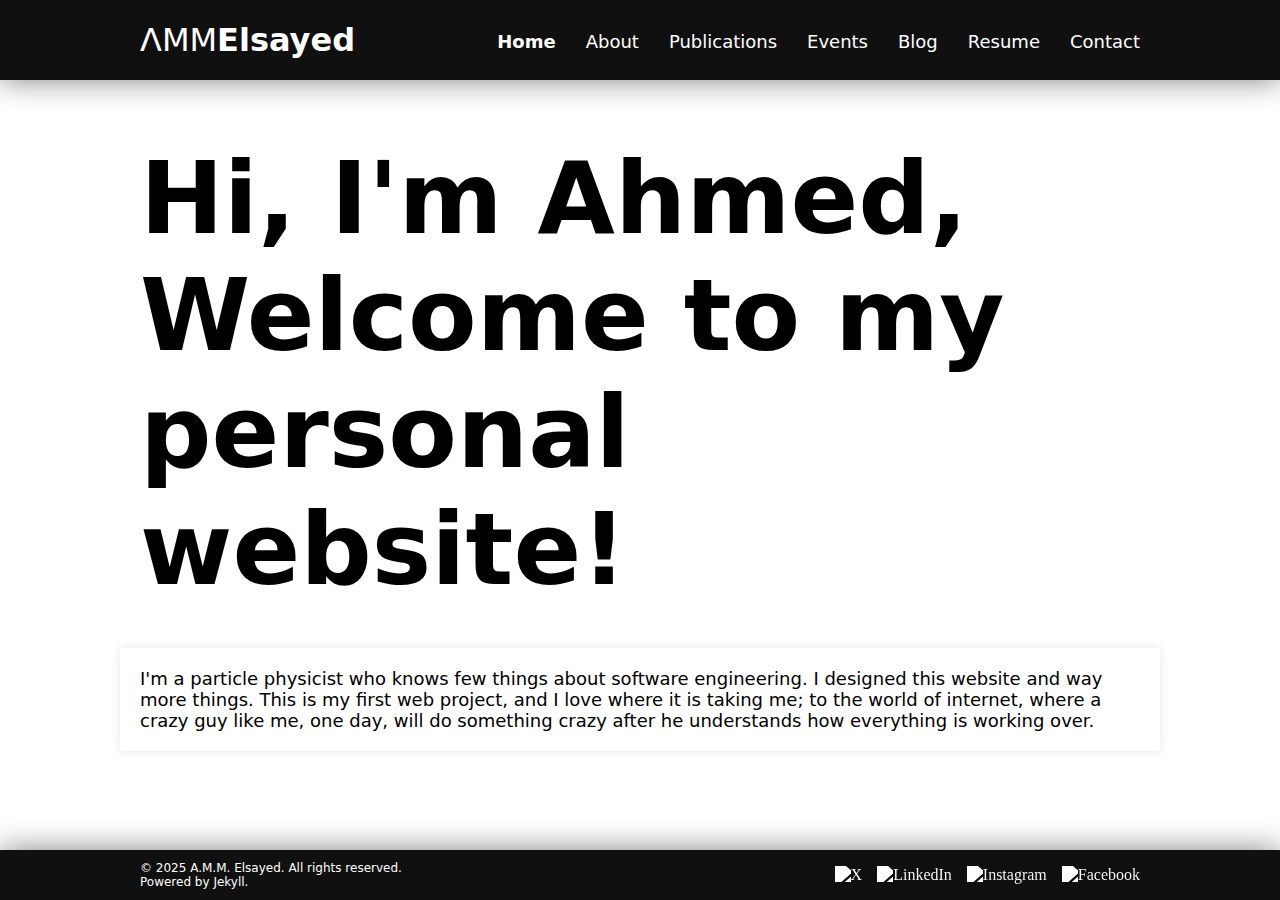
==== commit 17dd8853: "Add files via upload" ====
--- a/index.html
+++ b/index.html
@@ -34,16 +34,15 @@
     <script src="menu.js"></script>
 
     <main>
-        <section id="intro">
+        <section id="greetings">
+            <h1>
+                Hi, I'm Ahmed,<br>
+                Welcome to my personal website!
+            </h1>
+        </section>
 
-            <h1>Welcome to My Personal Website</h1>
-
-            <p>
-                Hi, I'm Ahmed M.M. Elsayed, a Particle Physicist. Explore my work, publications, and thoughts here.
-                <br>
-                Hi, I'm Ahmed M.M. Elsayed, a Particle Physicist. Explore my work, publications, and thoughts here.
-            </p>
-
+        <section>
+            <p>I'm a particle physicist who knows few things about software engineering. I designed this website and way more things. This is my first web project, and I love where it is taking me; to the world of internet, where a crazy guy like me, one day, will do something crazy after he understands how everything is working over.</p>
         </section>
     </main>
     
--- a/home.css
+++ b/home.css
@@ -7,49 +7,7 @@
     Here we chose to set zero distance between the
     browser borders and the elements borders
 */
-html, body {
-    margin-top: 5px;
-    margin-bottom: 5px;
-    margin-left: 10px;
-    margin-right: 10px;
 
-    height: 100%;
-    display: flex;
-    flex-direction: column;
-
-    background-color: rgb(247, 251, 255);
-}
-
-body main {
-    margin: 10px;   /* Space outside the border */
-    padding: 10px;  /* Space inside the border, between content and border */
-
-    flex: 1; /* Fills available space */
-}
-
-.header-links nav ul li #home {
-    border-top: 5px solid white;
-    padding-top: 18px;
+.navigations nav ul li #home {
     font-weight: bold;
 }
-
-.header-menu nav ul li #home {
-    font-weight: bold;
-}
-
-#intro {
-    max-width: 1000px;
-    margin: 20px auto;
-    padding: 20px;
-    background-color: white;
-    box-shadow: 0 0 10px rgba(0,0,0,0.1);
-}
-
-#intro h1{
-    font-size: 40px;
-}
-
-#intro p{
-    font-size: 18px;
-    font-family: 'Times New Roman', Times, serif;
-}
--- a/styles/bodies.css
+++ b/styles/bodies.css
@@ -40,5 +40,32 @@
 }
 
 section p{
-    font-size: 15px;
+    font-size: 18px;
 }
+
+/* %-%-%-%-%-%-%-%-%-%-%-%-%-%-%-%-% */
+/*   Special Styling for Home Page   */
+/* %-%-%-%-%-%-%-%-%-%-%-%-%-%-%-%-% */
+
+#greetings {
+    max-width: 1000px;
+    font-size: 50px;
+    background-color: rgba(0, 0, 0, 0);
+    box-shadow: none;
+    color: black;
+    letter-spacing: 0;
+    font-weight: 100;
+    text-shadow: none;
+    /* Define transitions for all changing properties */
+    transition: letter-spacing 2s ease, font-size 3s ease, text-shadow 3s ease;
+}
+
+#greetings:hover {
+    letter-spacing: 0.1em; /* Expand letter spacing */
+    font-size: 60px;
+    text-shadow: 0 0 10px rgba(0,0,0,0.1);
+}
+
+/* %-%-%-%-%-%-%-%-%-%-%-%-%-%-%-%-% */
+
+
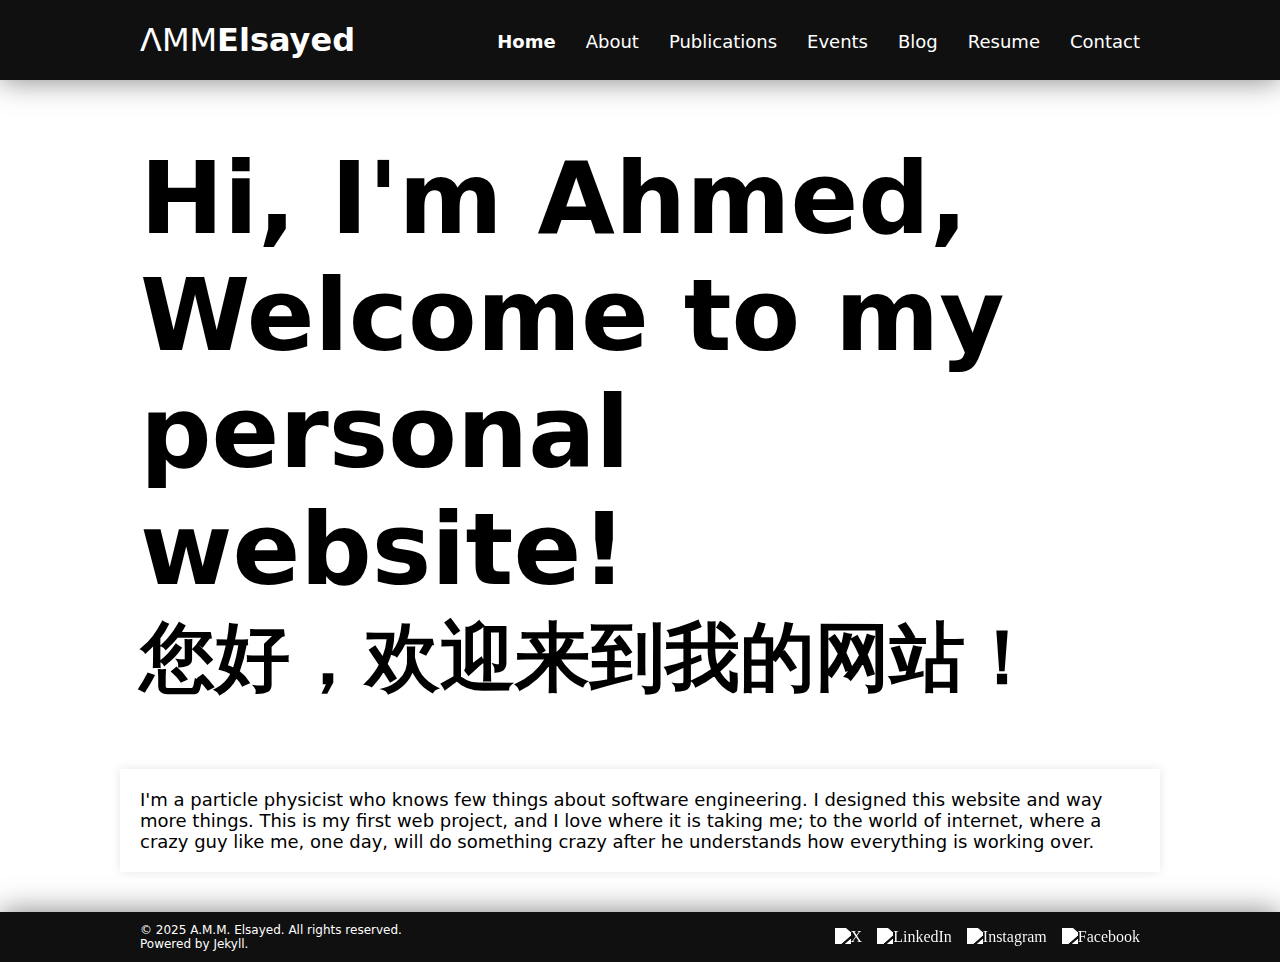
==== commit d3d2d677: "Add files via upload" ====
--- a/index.html
+++ b/index.html
@@ -39,10 +39,15 @@
                 Hi, I'm Ahmed,<br>
                 Welcome to my personal website!
             </h1>
+            <h2>
+                您好，欢迎来到我的网站！
+            </h2>
         </section>
 
         <section>
-            <p>I'm a particle physicist who knows few things about software engineering. I designed this website and way more things. This is my first web project, and I love where it is taking me; to the world of internet, where a crazy guy like me, one day, will do something crazy after he understands how everything is working over.</p>
+            <p>
+                I'm a particle physicist who knows few things about software engineering. I designed this website and way more things. This is my first web project, and I love where it is taking me; to the world of internet, where a crazy guy like me, one day, will do something crazy after he understands how everything is working over.
+            </p>
         </section>
     </main>
     
--- a/styles/bodies.css
+++ b/styles/bodies.css
@@ -22,16 +22,21 @@
     padding: 10px;  /* Space inside the border, between content and border */
     flex: 1; /* Fills available space */
     font-family: system-ui, -apple-system, BlinkMacSystemFont, 'Segoe UI', Roboto, Oxygen, Ubuntu, Cantarell, 'Open Sans', 'Helvetica Neue', sans-serif;
+    display: flex;
+    flex-direction: column; 
+    justify-content: flex-start;   
+    align-items: center; 
 }
 
 #page-title {
     max-width: 1000px;
     font-size: 25px;
-    background-color: rgba(0, 0, 0, 0);
-    box-shadow:none
+    margin: 20px;
+    padding: 20px;
 }
 
 section {
+    width: 1000px;
     max-width: 1000px;
     margin: 20px auto;
     padding: 20px;
@@ -57,15 +62,72 @@
     font-weight: 100;
     text-shadow: none;
     /* Define transitions for all changing properties */
-    transition: letter-spacing 2s ease, font-size 3s ease, text-shadow 3s ease;
+    transition: letter-spacing 0.5s ease, font-size 1s ease, text-shadow 1s ease;
 }
 
-#greetings:hover {
-    letter-spacing: 0.1em; /* Expand letter spacing */
-    font-size: 60px;
-    text-shadow: 0 0 10px rgba(0,0,0,0.1);
+
+@media screen and (min-width: 550px) {
+
+    #greetings:hover {
+        letter-spacing: 0.1em; /* Expand letter spacing */
+        font-size: 60px;
+        text-shadow: 0 0 10px rgba(0,0,0,0.1);
+    }
+}
+
+@media screen and (max-width: 550px) {
+
+    #greetings {
+        font-size: 40px;
+    }
+
 }
 
 /* %-%-%-%-%-%-%-%-%-%-%-%-%-%-%-%-% */
+/*   Special Styling Search Bars   */
+/* %-%-%-%-%-%-%-%-%-%-%-%-%-%-%-%-% */
 
+.search-bar {
+    display: flex;
+    align-items: center;
+    position: relative;
+}
 
+.search-input {
+    width: 100%;
+    padding: 10px 40px 10px 15px;
+    border: 2px solid #ccc;
+    border-radius: 25px;
+    font-size: 16px;
+    outline: none;
+    transition: all 0.3s ease;
+}
+
+.search-input:focus {
+    border-color: #007bff;
+    box-shadow: 0 0 5px rgba(0, 123, 255, 0.5);
+}
+
+.search-button {
+    position: absolute;
+    right: 5px;
+    background: none;
+    border: none;
+    cursor: pointer;
+    padding: 5px;
+    display: flex;
+    align-items: center;
+    justify-content: center;
+}
+
+.search-icon {
+    width: 20px;
+    height: 20px;
+    fill: #666;
+    transition: fill 0.3s ease;
+}
+
+.search-button:hover .search-icon {
+    fill: #007bff;
+}
+
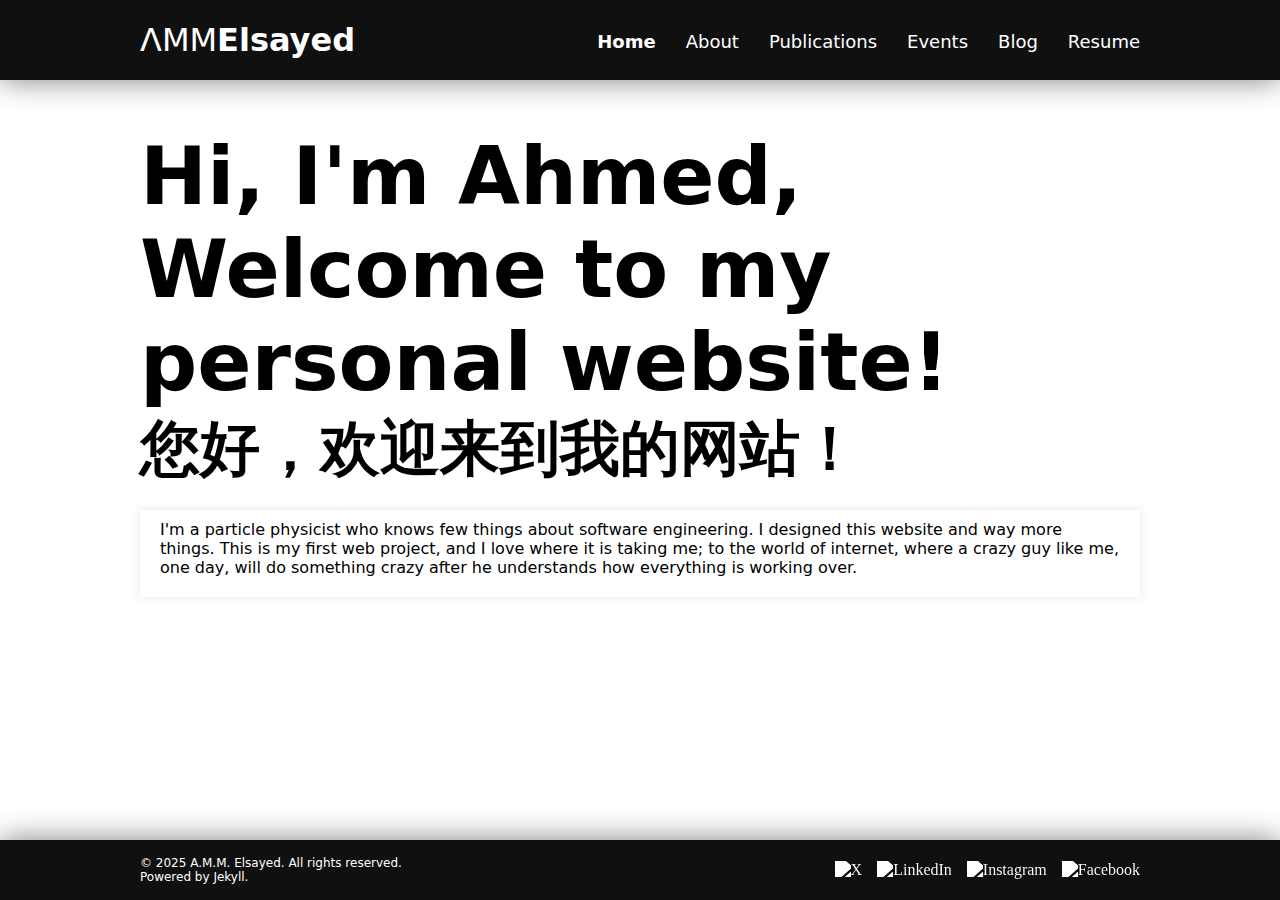
==== commit c71c98ab: "Add files via upload" ====
--- a/index.html
+++ b/index.html
@@ -34,7 +34,7 @@
     <script src="menu.js"></script>
 
     <main>
-        <section id="greetings">
+        <dev id="greetings">
             <h1>
                 Hi, I'm Ahmed,<br>
                 Welcome to my personal website!
@@ -42,7 +42,7 @@
             <h2>
                 您好，欢迎来到我的网站！
             </h2>
-        </section>
+        </dev>
 
         <section>
             <p>
--- a/home.css
+++ b/home.css
@@ -11,3 +11,35 @@
 .navigations nav ul li #home {
     font-weight: bold;
 }
+
+#greetings {
+    max-width: 1000px;
+    min-width: 0;
+    font-size: 40px;
+    padding-top: 30px;
+    background-color: rgba(0, 0, 0, 0);
+    box-shadow: none;
+    color: black;
+    letter-spacing: 0;
+    font-weight: 100;
+    text-shadow: none;
+    /* Define transitions for all changing properties */
+    transition: letter-spacing 0.5s ease, font-size 1s ease, text-shadow 1s ease;
+}
+
+@media screen and (min-width: 550px) {
+
+    #greetings:hover {
+        letter-spacing: 0.1em; /* Expand letter spacing */
+        font-size: 45px;
+        text-shadow: 0 0 10px rgba(0,0,0,0.1);
+    }
+}
+
+@media screen and (max-width: 550px) {
+
+    #greetings {
+        font-size: 30px;
+    }
+
+}
--- a/styles/header.css
+++ b/styles/header.css
@@ -29,7 +29,7 @@
 .inner-header {
   width: 1000px;
   height: 100%;
-  padding: 0px 40px;
+  padding: 0px 20px;
   display: flex;
   flex-direction: row; /* Items are placed left to right. */
   justify-content: space-between;   /*  Aligns flex items along the main axis (defined by flex-direction). */
--- a/styles/footer.css
+++ b/styles/footer.css
@@ -11,7 +11,7 @@
 
 footer {
     width: 100%; /* To take all width of the page */
-    height: 50px;
+    height: 60px;
   
     display: flex;
     flex-direction: row; /* Items are placed left to right. */
@@ -24,7 +24,7 @@
 .inner-footer {
     width: 1000px;
     height: 100%;
-    padding: 0px 40px;
+    padding: 0px 20px;
     display: flex;
     flex-direction: row; /* Items are placed left to right. */
     justify-content: space-between;   /*  Aligns flex items along the main axis (defined by flex-direction). */
@@ -79,7 +79,7 @@
     }
 
     footer p {
-        font-size: 8px;
+        font-size: 9px;
     }
   }
 
--- a/styles/bodies.css
+++ b/styles/bodies.css
@@ -11,6 +11,7 @@
 }
 
 html, body {
+    width: 100%;
     height: 100%;
     display: flex;
     flex-direction: column; /* Items are placed left to right. */
@@ -28,106 +29,58 @@
     align-items: center; 
 }
 
-#page-title {
+/* %%%%%%%%%%%%%%%%%%%%%%%%%%%%%% */
+/* Defining the title of any page */
+
+.page-top {
+    width: 100%;
+    height: 150px;
     max-width: 1000px;
-    font-size: 25px;
-    margin: 20px;
-    padding: 20px;
+    min-width: 0;
+    display: flex;
+    flex-direction: row; 
+    justify-content: space-between;
+    align-items: center;   
 }
 
-section {
-    width: 1000px;
-    max-width: 1000px;
-    margin: 20px auto;
-    padding: 20px;
-    background-color: white;
-    box-shadow: 0 0 10px rgba(0,0,0,0.1);
+.page-top h1 {
+    font-size: 45px;
 }
 
-section p{
-    font-size: 18px;
+/* %%%%%%%%%%%%%%%%%%%%%%%%%%%%%% */
+
+
+/* %%%%%%%%%%%%%%%%%%%%%%%%%%%%%% */
+/*  Defining (text) sections      */
+
+section {
+    width: 100%;
+    max-width: 1000px;
+    min-width: 0;
+    margin: 20px 0px;
+    box-shadow: 0 0 10px rgba(0,0,0,0.1);
+    color: black;
+    display: flex;
+    flex-direction: column; 
+    justify-content: space-between;   
+    align-items: flex-start; 
 }
 
-/* %-%-%-%-%-%-%-%-%-%-%-%-%-%-%-%-% */
-/*   Special Styling for Home Page   */
-/* %-%-%-%-%-%-%-%-%-%-%-%-%-%-%-%-% */
-
-#greetings {
-    max-width: 1000px;
-    font-size: 50px;
-    background-color: rgba(0, 0, 0, 0);
-    box-shadow: none;
-    color: black;
-    letter-spacing: 0;
-    font-weight: 100;
-    text-shadow: none;
-    /* Define transitions for all changing properties */
-    transition: letter-spacing 0.5s ease, font-size 1s ease, text-shadow 1s ease;
+section p, section ul li {
+    padding: 10px 20px 20px 20px;
+    word-wrap: break-word;
+    overflow-wrap: break-word;
 }
 
-
-@media screen and (min-width: 550px) {
-
-    #greetings:hover {
-        letter-spacing: 0.1em; /* Expand letter spacing */
-        font-size: 60px;
-        text-shadow: 0 0 10px rgba(0,0,0,0.1);
-    }
+section h2, section h3, section h4 {
+    width: 50%;
+    padding: 20px 20px 10px 20px;
+    word-wrap: break-word;
+    overflow-wrap: break-word;
+    border-bottom: 1px solid black;
 }
 
-@media screen and (max-width: 550px) {
+/* %%%%%%%%%%%%%%%%%%%%%%%%%%%%%% */
 
-    #greetings {
-        font-size: 40px;
-    }
 
-}
 
-/* %-%-%-%-%-%-%-%-%-%-%-%-%-%-%-%-% */
-/*   Special Styling Search Bars   */
-/* %-%-%-%-%-%-%-%-%-%-%-%-%-%-%-%-% */
-
-.search-bar {
-    display: flex;
-    align-items: center;
-    position: relative;
-}
-
-.search-input {
-    width: 100%;
-    padding: 10px 40px 10px 15px;
-    border: 2px solid #ccc;
-    border-radius: 25px;
-    font-size: 16px;
-    outline: none;
-    transition: all 0.3s ease;
-}
-
-.search-input:focus {
-    border-color: #007bff;
-    box-shadow: 0 0 5px rgba(0, 123, 255, 0.5);
-}
-
-.search-button {
-    position: absolute;
-    right: 5px;
-    background: none;
-    border: none;
-    cursor: pointer;
-    padding: 5px;
-    display: flex;
-    align-items: center;
-    justify-content: center;
-}
-
-.search-icon {
-    width: 20px;
-    height: 20px;
-    fill: #666;
-    transition: fill 0.3s ease;
-}
-
-.search-button:hover .search-icon {
-    fill: #007bff;
-}
-
